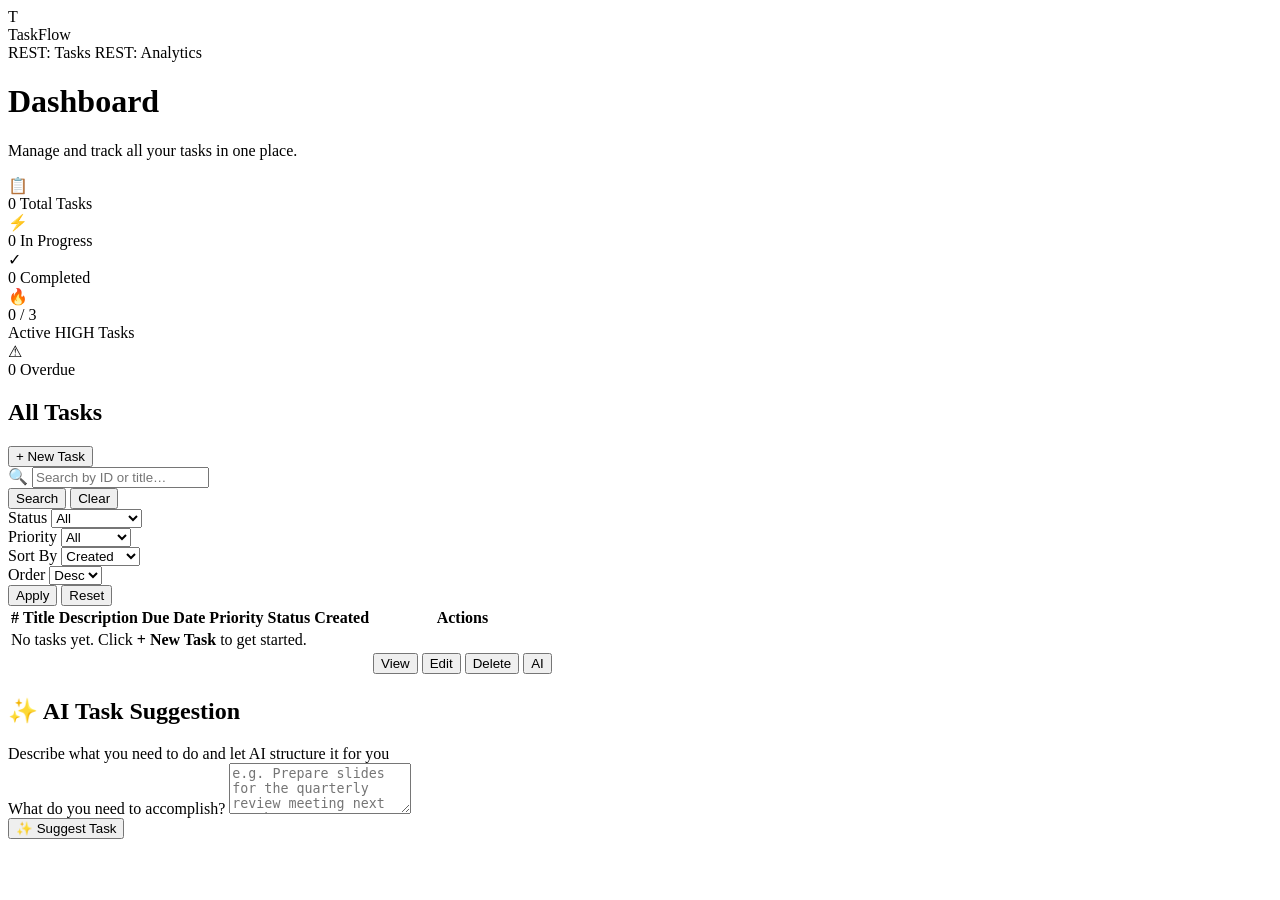
==== src/main/resources/templates/index.html @ 932b746f "new feature-active high priority task" ====
<!DOCTYPE html>
<html lang="en" xmlns:th="http://www.thymeleaf.org">
<head>
    <meta charset="UTF-8">
    <meta name="viewport" content="width=device-width, initial-scale=1.0">
    <title>TaskFlow — Dashboard</title>
    <link rel="stylesheet" th:href="@{/css/styles.css}">
</head>
<body>

<!-- ── Header ──────────────────────────────────────────── -->
<header>
    <div class="header-inner">
        <div class="brand">
            <div class="brand-icon">T</div>
            <span class="brand-name">TaskFlow</span>
        </div>
        <nav class="header-nav">
            <a th:href="@{/tasks}" target="_blank">REST: Tasks</a>
            <a th:href="@{/tasks/analytics}" target="_blank">REST: Analytics</a>
        </nav>
    </div>
</header>

<!-- ── Main ────────────────────────────────────────────── -->
<main class="container">

    <div class="page-title">
        <h1>Dashboard</h1>
        <p class="page-subtitle">Manage and track all your tasks in one place.</p>
    </div>

    <!-- ── Metrics Grid ──────────────────────────────────── -->
    <div class="metrics-grid">

        <div class="metric-card metric-total">
            <div class="metric-icon">&#128203;</div>
            <div class="metric-body">
                <span class="metric-value" th:text="${totalTasks}">0</span>
                <span class="metric-label">Total Tasks</span>
            </div>
        </div>

        <div class="metric-card metric-progress-card">
            <div class="metric-icon">&#9889;</div>
            <div class="metric-body">
                <span class="metric-value" th:text="${inProgressTasks}">0</span>
                <span class="metric-label">In Progress</span>
            </div>
        </div>

        <div class="metric-card metric-done">
            <div class="metric-icon">&#10003;</div>
            <div class="metric-body">
                <span class="metric-value" th:text="${doneTasks}">0</span>
                <span class="metric-label">Completed</span>
            </div>
        </div>

        <div class="metric-card metric-high"
             th:classappend="${activeHighCount >= maxActiveHigh} ? ' metric-high-limit' : ''">
            <div class="metric-icon">&#128293;</div>
            <div class="metric-body">
                <div class="metric-high-value">
                    <span class="metric-value" th:text="${activeHighCount}">0</span>
                    <span class="metric-of" th:text="'/ ' + ${maxActiveHigh}">/ 3</span>
                </div>
                <span class="metric-label">Active HIGH Tasks</span>
                <div class="metric-bar-track">
                    <div class="metric-bar-fill"
                         th:style="'width:' + ${highPct} + '%'"
                         th:classappend="${activeHighCount >= maxActiveHigh} ? ' bar-danger' : ''">
                    </div>
                </div>
            </div>
        </div>

        <div class="metric-card metric-overdue">
            <div class="metric-icon">&#9888;</div>
            <div class="metric-body">
                <span class="metric-value" th:text="${overdueTasks}">0</span>
                <span class="metric-label">Overdue</span>
            </div>
        </div>

    </div>

    <!-- ── Task List ──────────────────────────────────────── -->
    <section class="card">
        <div class="card-header">
            <div>
                <h2 class="card-title">All Tasks</h2>
                <span class="card-subtitle" id="task-count-label"
                      th:text="${totalTasks} + ' task' + (${totalTasks} != 1 ? 's' : '')">
                </span>
            </div>
            <button class="btn btn-primary" onclick="openCreateModal()">+ New Task</button>
        </div>

        <div id="task-msg" class="alert"></div>

        <!-- Search -->
        <div class="search-bar">
            <div class="search-input-wrap">
                <span class="search-icon">&#128269;</span>
                <input type="text" id="filter-search" placeholder="Search by ID or title…">
            </div>
            <button class="btn btn-primary btn-sm" onclick="applySearch()">Search</button>
            <button class="btn btn-ghost btn-sm" onclick="clearSearch()">Clear</button>
        </div>

        <!-- Filters -->
        <div class="filter-bar">
            <div class="filter-group">
                <label for="filter-status">Status</label>
                <select id="filter-status">
                    <option value="">All</option>
                    <option value="TODO">TODO</option>
                    <option value="IN_PROGRESS">In Progress</option>
                    <option value="DONE">Done</option>
                </select>
            </div>
            <div class="filter-group">
                <label for="filter-priority">Priority</label>
                <select id="filter-priority">
                    <option value="">All</option>
                    <option value="LOW">Low</option>
                    <option value="MEDIUM">Medium</option>
                    <option value="HIGH">High</option>
                </select>
            </div>
            <div class="filter-group">
                <label for="filter-sortBy">Sort By</label>
                <select id="filter-sortBy">
                    <option value="createdAt">Created</option>
                    <option value="dueDate">Due Date</option>
                    <option value="priority">Priority</option>
                    <option value="title">Title</option>
                </select>
            </div>
            <div class="filter-group">
                <label for="filter-sortOrder">Order</label>
                <select id="filter-sortOrder">
                    <option value="desc">Desc</option>
                    <option value="asc">Asc</option>
                </select>
            </div>
            <div class="filter-actions">
                <button class="btn btn-primary btn-sm" onclick="applyFilters()">Apply</button>
                <button class="btn btn-ghost btn-sm" onclick="clearFilters()">Reset</button>
            </div>
        </div>

        <!-- Table — server-rendered on initial load, JS takes over after -->
        <div class="table-wrapper">
            <table>
                <thead>
                    <tr>
                        <th>#</th>
                        <th>Title</th>
                        <th class="col-desc">Description</th>
                        <th>Due Date</th>
                        <th>Priority</th>
                        <th>Status</th>
                        <th class="col-created">Created</th>
                        <th>Actions</th>
                    </tr>
                </thead>
                <tbody id="task-body">
                    <tr th:if="${#lists.isEmpty(tasks)}" class="empty-row">
                        <td colspan="8">No tasks yet. Click <strong>+ New Task</strong> to get started.</td>
                    </tr>
                    <tr th:each="task : ${tasks}">
                        <td th:text="${task.id}"></td>
                        <td th:text="${task.title}"></td>
                        <td class="col-desc"
                            th:text="${task.description != null ? task.description : ''}"
                            th:title="${task.description != null ? task.description : ''}"></td>
                        <td th:text="${task.dueDate != null ? #temporals.format(task.dueDate, 'MMM d, yyyy h:mm a') : '—'}"></td>
                        <td>
                            <span class="badge"
                                  th:classappend="'badge-' + ${task.priority}"
                                  th:text="${task.priority}"></span>
                        </td>
                        <td>
                            <span class="task-status"
                                  th:classappend="'status-' + ${task.status}"
                                  th:text="${#strings.replace(task.status.toString(), '_', ' ')}"></span>
                        </td>
                        <td class="col-created"
                            th:text="${task.createdAt != null ? #temporals.format(task.createdAt, 'MMM d, yyyy') : '—'}"></td>
                        <td class="col-actions">
                            <div class="action-btns">
                                <button class="btn btn-sm btn-ghost"
                                        th:attr="data-action='view',data-id=${task.id}">View</button>
                                <button class="btn btn-sm btn-edit"
                                        th:attr="data-action='edit',data-id=${task.id}">Edit</button>
                                <button class="btn btn-sm btn-delete"
                                        th:attr="data-action='delete',data-id=${task.id},data-title=${task.title}">Delete</button>
                                <button class="btn btn-sm btn-ai"
                                        th:attr="data-action='breakdown',data-id=${task.id}">AI</button>
                            </div>
                        </td>
                    </tr>
                </tbody>
            </table>
        </div>
        <div id="breakdown-result" class="breakdown-result"></div>
    </section>

    <!-- ── AI Section ─────────────────────────────────────── -->
    <section class="card ai-card">
        <div class="card-header">
            <div>
                <h2 class="card-title">&#10024; AI Task Suggestion</h2>
                <span class="card-subtitle">Describe what you need to do and let AI structure it for you</span>
            </div>
        </div>

        <div class="form-group">
            <label for="ai-desc">What do you need to accomplish?</label>
            <textarea id="ai-desc" rows="3"
                      placeholder="e.g. Prepare slides for the quarterly review meeting next month"></textarea>
            <span class="field-err" id="err-ai-desc"></span>
        </div>

        <div id="ai-msg" class="alert"></div>

        <button type="button" class="btn btn-ai-primary" onclick="suggestTask()">
            &#10024; Suggest Task
        </button>

        <div id="ai-result" class="ai-result-box" style="display:none;">
            <h3>Suggestion</h3>
            <pre id="ai-result-text"></pre>
            <button class="btn btn-ghost" style="margin-top:12px;" onclick="useAiSuggestion()">
                &#8595; Fill Create Form With This
            </button>
        </div>
    </section>

</main>

<!-- ── Create Modal ────────────────────────────────────── -->
<dialog id="create-modal">
    <div class="modal-header">
        <h2>New Task</h2>
        <button class="modal-close" onclick="closeCreateModal()" aria-label="Close">&times;</button>
    </div>
    <div class="modal-body">
        <div id="create-msg" class="alert"></div>
        <form id="create-form" onsubmit="createTask(event)" novalidate>
            <div class="form-group">
                <label for="title">Title *</label>
                <input type="text" id="title" placeholder="Max 200 characters">
                <span class="field-err" id="err-title"></span>
            </div>
            <div class="form-group">
                <label for="description">Description</label>
                <textarea id="description" rows="3" placeholder="Optional, max 1000 characters"></textarea>
                <span class="field-err" id="err-description"></span>
            </div>
            <div class="form-group">
                <label for="dueDate">Due Date *</label>
                <input type="datetime-local" id="dueDate">
                <span class="field-err" id="err-dueDate"></span>
            </div>
            <div class="form-2col">
                <div class="form-group">
                    <label for="priority">Priority</label>
                    <select id="priority">
                        <option value="LOW">LOW</option>
                        <option value="MEDIUM" selected>MEDIUM</option>
                        <option value="HIGH">HIGH</option>
                    </select>
                </div>
                <div class="form-group">
                    <label for="status">Status</label>
                    <select id="status">
                        <option value="TODO" selected>TODO</option>
                        <option value="IN_PROGRESS">IN PROGRESS</option>
                        <option value="DONE">DONE</option>
                    </select>
                </div>
            </div>
            <div class="modal-actions">
                <button type="button" class="btn btn-ghost" onclick="closeCreateModal()">Cancel</button>
                <button type="submit" class="btn btn-primary">Create Task</button>
            </div>
        </form>
    </div>
</dialog>

<!-- ── Edit Modal ──────────────────────────────────────── -->
<dialog id="edit-modal">
    <div class="modal-header">
        <h2>Edit Task</h2>
        <button class="modal-close" onclick="closeModal()" aria-label="Close">&times;</button>
    </div>
    <div class="modal-body">
        <div id="edit-form-msg" class="alert"></div>
        <form id="edit-form" onsubmit="saveEdit(event)" novalidate>
            <div class="form-group">
                <label for="edit-title">Title *</label>
                <input type="text" id="edit-title" placeholder="Max 200 characters">
                <span class="field-err" id="err-edit-title"></span>
            </div>
            <div class="form-group">
                <label for="edit-description">Description</label>
                <textarea id="edit-description" rows="3"></textarea>
                <span class="field-err" id="err-edit-description"></span>
            </div>
            <div class="form-group">
                <label for="edit-dueDate">Due Date *</label>
                <input type="datetime-local" id="edit-dueDate">
                <span class="field-err" id="err-edit-dueDate"></span>
            </div>
            <div class="form-2col">
                <div class="form-group">
                    <label for="edit-priority">Priority</label>
                    <select id="edit-priority">
                        <option value="LOW">LOW</option>
                        <option value="MEDIUM">MEDIUM</option>
                        <option value="HIGH">HIGH</option>
                    </select>
                </div>
                <div class="form-group">
                    <label for="edit-status">Status</label>
                    <select id="edit-status">
                        <option value="TODO">TODO</option>
                        <option value="IN_PROGRESS">IN PROGRESS</option>
                        <option value="DONE">DONE</option>
                    </select>
                </div>
            </div>
            <div class="modal-actions">
                <button type="button" class="btn btn-ghost" onclick="closeModal()">Cancel</button>
                <button type="submit" class="btn btn-primary">Save Changes</button>
            </div>
        </form>
    </div>
</dialog>

<!-- ── View Modal ──────────────────────────────────────── -->
<dialog id="view-modal">
    <div class="modal-header">
        <h2>Task Details</h2>
        <button class="modal-close" onclick="closeViewModal()" aria-label="Close">&times;</button>
    </div>
    <div class="modal-body" id="view-modal-content"></div>
</dialog>

<!-- ── Confirm Delete Modal ────────────────────────────── -->
<dialog id="confirm-modal">
    <div class="modal-header">
        <h2>Delete Task</h2>
        <button class="modal-close" onclick="closeConfirmModal()" aria-label="Close">&times;</button>
    </div>
    <div class="modal-body">
        <p id="confirm-msg" class="confirm-text"></p>
        <div class="modal-actions">
            <button type="button" class="btn btn-ghost" onclick="closeConfirmModal()">Cancel</button>
            <button type="button" class="btn btn-danger" onclick="confirmDelete()">Delete</button>
        </div>
    </div>
</dialog>

<script th:src="@{/js/app.js}"></script>
</body>
</html>
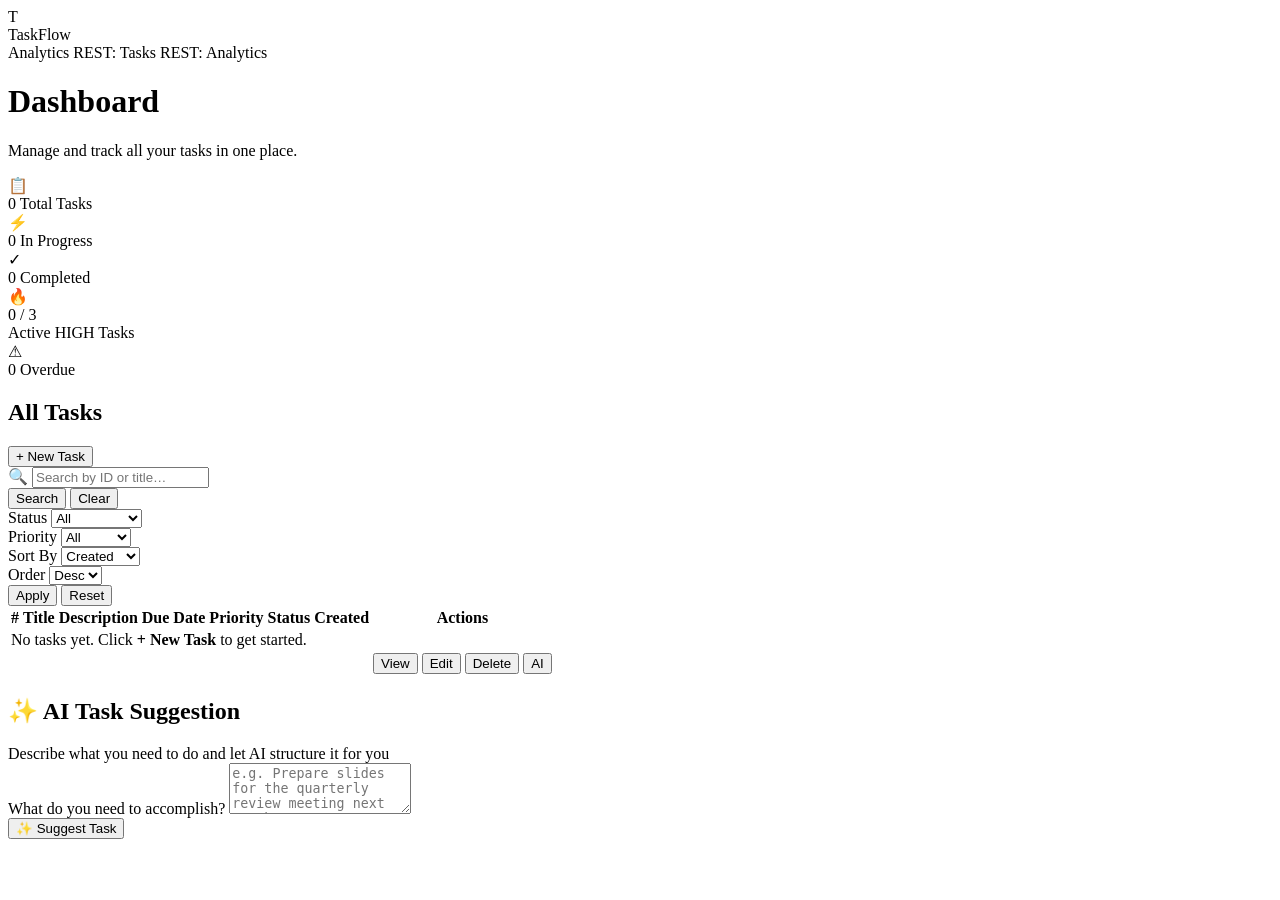
==== commit f4879524: "analytics feature" ====
--- a/src/main/resources/templates/index.html
+++ b/src/main/resources/templates/index.html
@@ -16,8 +16,9 @@
             <span class="brand-name">TaskFlow</span>
         </div>
         <nav class="header-nav">
+            <a th:href="@{/tasks/analytics}" class="nav-page-link">Analytics</a>
             <a th:href="@{/tasks}" target="_blank">REST: Tasks</a>
-            <a th:href="@{/tasks/analytics}" target="_blank">REST: Analytics</a>
+            <a th:href="@{/tasks/analytics/json}" target="_blank">REST: Analytics</a>
         </nav>
     </div>
 </header>
